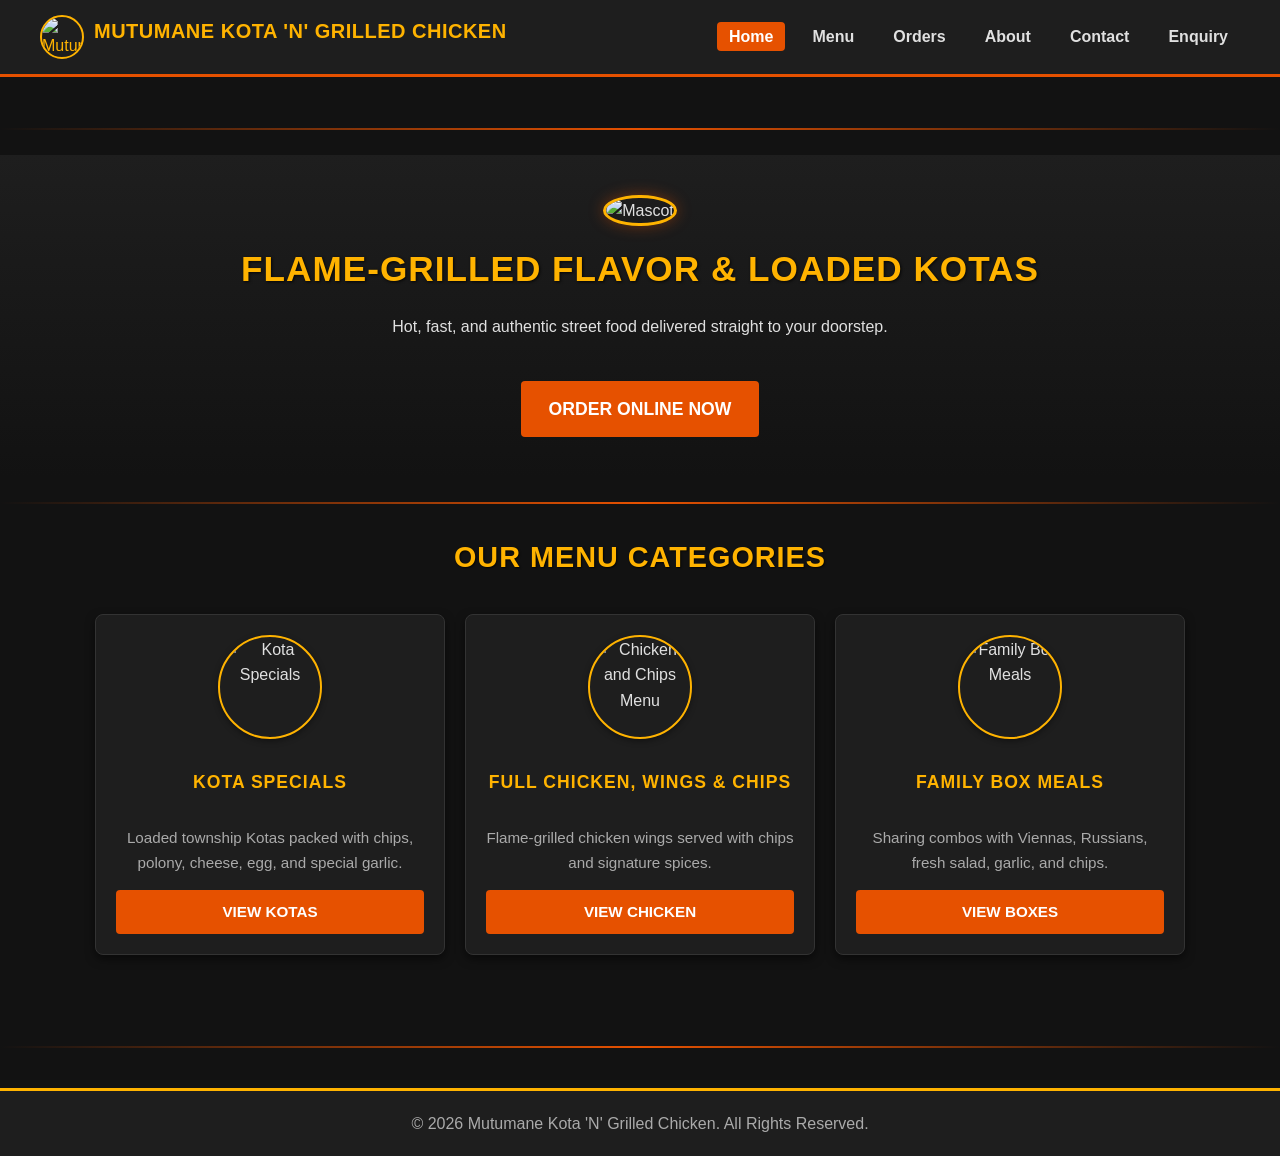
==== st10506520_part1.2/Website/index.html @ 0e36b746 "Add files via upload" ====
<!DOCTYPE html>
<html lang="en">
<head>
  <meta charset="UTF-8">
  <meta name="viewport" content="width=device-width, initial-scale=1.0">
  <title>Home | Mutumane Kota 'N' Grilled Chicken</title>
  <link rel="stylesheet" href="style.css">
</head>
<body>

  <!-- HEADER & NAVIGATION -->
  <header>
    <div>
      <a href="index.html">
        <img src="/Research/Images/LOGO.jpg" alt="Mutumane Logo" width="40" height="40" align="left">
        <strong>MUTUMANE KOTA 'N' GRILLED CHICKEN</strong>
      </a>
      <nav align="right">
        <ul>
          <li><a href="index.html" style="background-color: var(--fiery-orange); color: var(--white);">Home</a></li>
          <li><a href="menu.html">Menu</a></li>
          <li><a href="orders.html">Orders</a></li>
          <li><a href="aboutUs.html">About</a></li>
          <li><a href="contact.html">Contact</a></li>
          <li><a href="enquiry.html">Enquiry</a></li>
        </ul>
      </nav>
    </div>
  </header>

  <br style="clear: both;">
  <hr>

  <!-- HERO SECTION -->
  <div class="hero-section">
    <img src="/Research/Images/LOGO.jpg" alt="Mascot" width="120" height="120" class="hero-logo">
    <h1>FLAME-GRILLED FLAVOR & LOADED KOTAS</h1>
    <p>Hot, fast, and authentic street food delivered straight to your doorstep.</p>
    <br>
    <a href="orders.html" class="btn-primary" style="padding: 14px 28px; font-size: 1.1rem;">Order Online Now</a>
  </div>

  <hr>

  <!-- MENU CATEGORIES BANNER -->
  <div align="center">
    <h2>OUR MENU CATEGORIES</h2>
  </div>

  <!-- FOOD CATEGORIES SECTION -->
  <div class="category-container">
    
    <div class="card">
      <img src="/Research/Images/kota.jpg" alt="Kota Specials">
      <h3>Kota Specials</h3>
      <p>Loaded township Kotas packed with chips, polony, cheese, egg, and special garlic.</p>
      <a href="menu.html" class="btn-primary">View Kotas</a>
    </div>

    <div class="card">
      <img src="/Research/Images/chicken and chips.jpg" alt="Chicken and Chips Menu">
      <h3>Full Chicken, Wings & Chips</h3>
      <p>Flame-grilled chicken wings served with chips and signature spices.</p>
      <a href="menu.html" class="btn-primary">View Chicken</a>
    </div>

    <div class="card">
      <img src="/Research/Images/Combo.jpg" alt="Family Box Meals">
      <h3>Family Box Meals</h3>
      <p>Sharing combos with Viennas, Russians, fresh salad, garlic, and chips.</p>
      <a href="menu.html" class="btn-primary">View Boxes</a>
    </div>

  </div>

  <br style="clear: both;">
  <hr>

  <!-- FOOTER -->
  <footer align="center">
    <p>&copy; 2026 Mutumane Kota 'N' Grilled Chicken. All Rights Reserved.</p>
  </footer>

</body>
</html>
---- st10506520_part1.2/Website/style.css ----
/* ==========================================
   MUTUMANE KOTA 'N' GRILLED CHICKEN - GLOBAL STYLES
   Color Scheme: 
   - Warm Charcoal Gray: #1E1E1E
   - Fiery Orange: #E65100
   - Warm Yellow: #FFB300
   ================================---------- */

:root {
  --charcoal: #1E1E1E;
  --charcoal-light: #2A2A2A;
  --fiery-orange: #E65100;
  --fiery-orange-hover: #C44300;
  --warm-yellow: #FFB300;
  --warm-yellow-hover: #E09E00;
  --bg-color: #121212;
  --text-main: #E0E0E0;
  --text-muted: #AAAAAA;
  --white: #FFFFFF;
}

/* Base Styles */
body {
  background-color: var(--bg-color);
  color: var(--text-main);
  font-family: 'Segoe UI', Tahoma, Geneva, Verdana, sans-serif;
  margin: 0;
  padding: 0;
  line-height: 1.6;
}

/* Links */
a {
  color: var(--warm-yellow);
  text-decoration: none;
  transition: color 0.2s ease;
}

a:hover {
  color: var(--fiery-orange);
  text-decoration: underline;
}

/* Header & Navigation Bar */
header {
  background-color: var(--charcoal);
  border-bottom: 3px solid var(--fiery-orange);
  padding: 15px 30px;
}

header div {
  max-width: 1200px;
  margin: 0 auto;
  display: flex;
  align-items: center;
  justify-content: space-between;
  flex-wrap: wrap;
}

header img {
  border-radius: 50%;
  border: 2px solid var(--warm-yellow);
  object-fit: cover;
}

header strong {
  color: var(--warm-yellow);
  font-size: 1.25rem;
  letter-spacing: 0.5px;
  margin-left: 10px;
}

nav ul {
  list-style: none;
  margin: 0;
  padding: 0;
  display: flex;
  gap: 15px;
  align-items: center;
}

nav ul li a {
  color: var(--text-main);
  font-weight: 600;
  padding: 6px 12px;
  border-radius: 4px;
  transition: background-color 0.2s, color 0.2s;
}

nav ul li a:hover {
  background-color: var(--fiery-orange);
  color: var(--white);
  text-decoration: none;
}

/* Headings */
h1, h2, h3, h4, h5, h6 {
  color: var(--warm-yellow);
  text-transform: uppercase;
  letter-spacing: 1px;
}

h1 {
  font-size: 2.2rem;
  margin: 15px 0 10px 0;
  color: var(--warm-yellow);
  text-shadow: 1px 1px 3px rgba(0,0,0,0.8);
}

h2 {
  text-align: center;
  color: var(--warm-yellow);
  margin-top: 30px;
  font-size: 1.8rem;
  text-shadow: 1px 1px 2px rgba(0,0,0,0.8);
}

h3 {
  font-size: 1.1rem;
  margin: 12px 0 8px 0;
  min-height: 2.4em; /* Keeps card titles aligned even if 1 or 2 lines */
  display: flex;
  align-items: center;
  justify-content: center;
}

/* Structural Elements */
hr {
  border: 0;
  height: 2px;
  background: linear-gradient(to right, transparent, var(--fiery-orange), transparent);
  margin: 25px 0;
}

/* Paragraphs & Text Elements */
p {
  color: var(--text-main);
  font-size: 1rem;
}

strong {
  color: var(--warm-yellow);
}

/* Hero Section Polish */
.hero-section {
  text-align: center;
  padding: 40px 20px;
  background: linear-gradient(to bottom, var(--charcoal), var(--bg-color));
}

.hero-logo {
  border-radius: 50%;
  border: 3px solid var(--warm-yellow);
  box-shadow: 0 0 15px rgba(230, 81, 0, 0.4);
}

/* Menu Category & Feature Cards Layout */
.category-container {
  max-width: 1100px;
  margin: 0 auto;
  text-align: center;
  padding: 10px 20px 40px 20px;
  display: flex;
  flex-wrap: wrap;
  align-items: stretch;
  justify-content: center;
  gap: 20px;
}

.card {
  display: flex;
  flex-direction: column;
  justify-content: space-between;
  flex: 1 1 300px; /* Allows cards to grow and shrink evenly with a base width */
  max-width: 350px;
  text-align: center;
  padding: 20px;
  background-color: var(--charcoal);
  border-radius: 8px;
  border: 1px solid #333;
  box-sizing: border-box;
  box-shadow: 0 4px 10px rgba(0,0,0,0.5);
  transition: transform 0.3s ease, border-color 0.3s ease;
}

.card ol, 
.card ul {
  flex-grow: 1;
  text-align: left; /* Keeps your menu lists neatly aligned to the left inside the centered card */
}

.card:hover {
  transform: translateY(-5px);
  border-color: var(--fiery-orange);
}

.card img {
  width: 100px;
  height: 100px;
  border-radius: 50%;
  border: 2px solid var(--warm-yellow);
  object-fit: cover;
  margin: 0 auto 10px auto;
  box-shadow: 0 2px 6px rgba(0,0,0,0.4);
}

.card p {
  color: var(--text-muted);
  font-size: 0.95rem;
  margin-bottom: 15px;
}

/* Call to Action Buttons */
.btn-primary {
  background-color: var(--fiery-orange);
  color: var(--white);
  padding: 10px 20px;
  border-radius: 4px;
  font-weight: bold;
  text-transform: uppercase;
  display: inline-block;
  text-decoration: none;
  transition: background-color 0.2s ease, transform 0.1s ease;
  border: none;
  cursor: pointer;
  font-size: 0.95rem;
}

.btn-primary:hover {
  background-color: var(--fiery-orange-hover);
  color: var(--white);
  text-decoration: none;
  transform: translateY(-1px);
}

/* Form Elements (Contact / Enquiry / Orders) */
input[type="text"],
input[type="email"],
input[type="tel"],
select,
textarea {
  width: 100%;
  padding: 12px;
  margin: 8px 0 16px 0;
  display: inline-block;
  border: 1px solid #444;
  border-radius: 4px;
  box-sizing: border-box;
  background-color: var(--charcoal-light);
  color: var(--white);
  font-size: 1rem;
}

input:focus, select:focus, textarea:focus {
  outline: none;
  border-color: var(--warm-yellow);
  box-shadow: 0 0 5px rgba(255, 179, 0, 0.4);
}

/* Tables */
table {
  width: 90%;
  max-width: 1000px;
  margin: 20px auto;
  border-collapse: collapse;
  background-color: var(--charcoal);
  border-radius: 6px;
  overflow: hidden;
}

th, td {
  padding: 12px 15px;
  text-align: left;
  border-bottom: 1px solid #333;
}

th {
  background-color: var(--fiery-orange);
  color: var(--white);
  text-transform: uppercase;
  font-size: 0.9rem;
}

tr:hover {
  background-color: var(--charcoal-light);
}

/* Footer */
footer {
  background-color: var(--charcoal);
  color: var(--text-muted);
  padding: 20px;
  border-top: 3px solid var(--warm-yellow);
  margin-top: 40px;
  font-size: 0.9rem;
  text-align: center;
}

footer p {
  color: var(--text-muted);
  margin: 0;
}

/* Responsive Adjustments for Mobile Screens */
@media screen and (max-width: 768px) {
  header div {
    flex-direction: column;
    align-items: center;
    text-align: center;
  }
  
  nav ul {
    margin-top: 15px;
    flex-wrap: wrap;
    justify-content: center;
    gap: 10px;
  }

  /* Make category cards stack full width on mobile */
  .card {
    width: 90% !important;
    display: block !important;
    margin: 15px auto !important;

  }

  /* --- CARD & IMAGE ZOOM EFFECT --- */

/* 1. Ensure the card hides anything that zooms outside its borders */
.card {
  overflow: hidden;
  transition: transform 0.3s ease;
}

/* 2. Style the image transition */
.card img {
  transition: transform 0.4s ease-in-out;
  display: block; /* Removes unwanted bottom spacing under inline images */
}

/* 3. Trigger the zoom when hovering over the card */
.card:hover img {
  transform: scale(1.25);
}
.about-container {
  max-width: 900px; 
  margin: 0 auto; 
  background-color: var(--charcoal); 
  padding: 40px; 
  border-radius: 8px; 
  border: 1px solid #333;
}

.about-image {
  display: inline-block; 
  width: 35%; 
  vertical-align: middle; 
  text-align: center;
}

.about-text {
  display: inline-block; 
  width: 60%; 
  vertical-align: middle; 
  padding-left: 20px; 
  box-sizing: border-box;
}

/* Responsive layout for Mobile & Tablet */
@media screen and (max-width: 768px) {
  .about-container {
    padding: 20px;
  }
  
  .about-image, 
  .about-text {
    display: block;
    width: 100%;
    text-align: center;
    padding-left: 0;
  }

  .about-image {
    margin-bottom: 20px;
  }

  .about-text {
    text-align: left;
  }
}

/* --- RESPONSIVE SAUCE & TOPPING OPTIONS --- */
.options-group {
  display: grid;
  grid-template-columns: repeat(2, 1fr); /* 2 columns on mobile/tablet */
  gap: 12px 15px;
  margin-top: 10px;
}

.option-item {
  display: flex;
  align-items: center;
  background-color: var(--charcoal-light);
  padding: 10px 12px;
  border-radius: 4px;
  border: 1px solid #444;
  cursor: pointer;
}

.option-item input[type="radio"],
.option-item input[type="checkbox"] {
  margin-right: 10px;
  accent-color: var(--fiery-orange);
  transform: scale(1.1); /* Slightly larger for easier mobile tapping */
}

.option-item label {
  color: var(--text-main);
  font-size: 0.95rem;
  cursor: pointer;
}

/* Full width option on smaller screens if needed */
@media screen and (max-width: 480px) {
  .options-group {
    grid-template-columns: 1fr; /* Stacks into 1 single column on very small phones */
  }
}

}
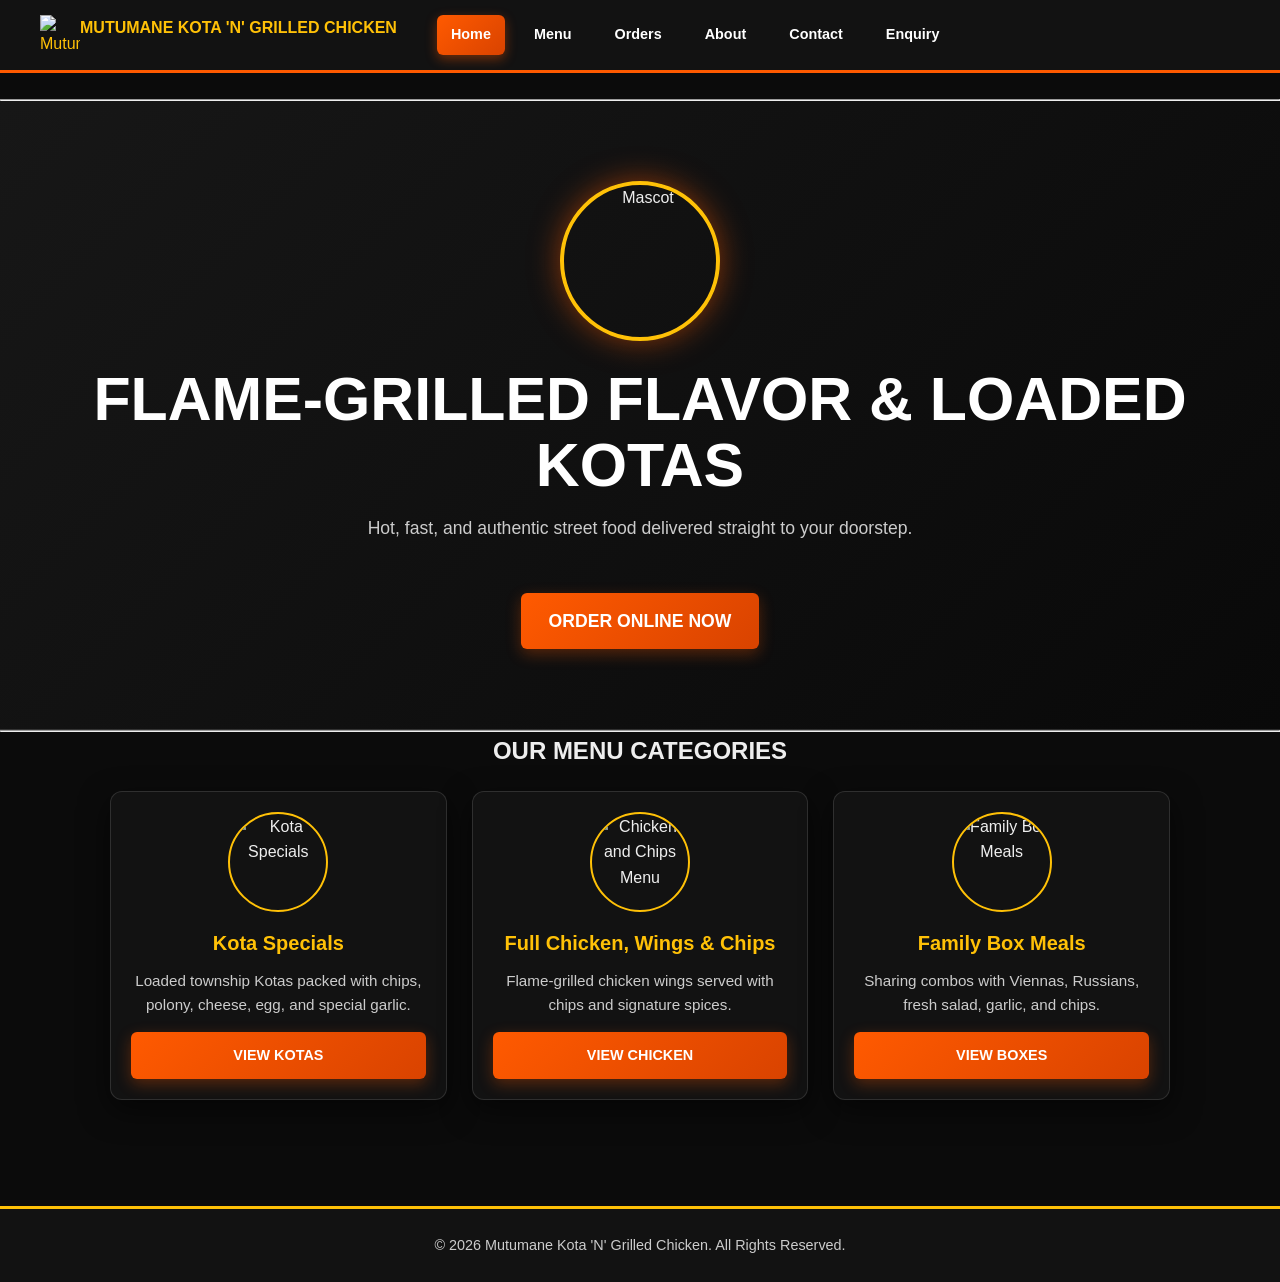
==== commit d639ad0a: "Finalize all project updates: No-API Google Maps embed for 1661 Block L Soshanguve, left-aligned nav" ====
--- a/st10506520_part1.2/Website/index.html
+++ b/st10506520_part1.2/Website/index.html
@@ -3,8 +3,10 @@
 <head>
   <meta charset="UTF-8">
   <meta name="viewport" content="width=device-width, initial-scale=1.0">
+  <meta name="description" content="Mutumane Kota 'N' Grilled Chicken offers authentic South African township street food, loaded kotas, and flame-grilled chicken in Soshanguve.">
   <title>Home | Mutumane Kota 'N' Grilled Chicken</title>
   <link rel="stylesheet" href="style.css">
+  <script src="script.js" defer></script>
 </head>
 <body>
 
@@ -15,9 +17,9 @@
         <img src="/Research/Images/LOGO.jpg" alt="Mutumane Logo" width="40" height="40" align="left">
         <strong>MUTUMANE KOTA 'N' GRILLED CHICKEN</strong>
       </a>
-      <nav align="right">
+      <nav>
         <ul>
-          <li><a href="index.html" style="background-color: var(--fiery-orange); color: var(--white);">Home</a></li>
+          <li><a href="index.html" class="active">Home</a></li>
           <li><a href="menu.html">Menu</a></li>
           <li><a href="orders.html">Orders</a></li>
           <li><a href="aboutUs.html">About</a></li>
@@ -49,7 +51,6 @@
 
   <!-- FOOD CATEGORIES SECTION -->
   <div class="category-container">
-    
     <div class="card">
       <img src="/Research/Images/kota.jpg" alt="Kota Specials">
       <h3>Kota Specials</h3>
@@ -70,14 +71,12 @@
       <p>Sharing combos with Viennas, Russians, fresh salad, garlic, and chips.</p>
       <a href="menu.html" class="btn-primary">View Boxes</a>
     </div>
-
   </div>
 
   <br style="clear: both;">
-  <hr>
-
+  
   <!-- FOOTER -->
-  <footer align="center">
+  <footer>
     <p>&copy; 2026 Mutumane Kota 'N' Grilled Chicken. All Rights Reserved.</p>
   </footer>
 
--- a/st10506520_part1.2/Website/style.css
+++ b/st10506520_part1.2/Website/style.css
@@ -1,432 +1,245 @@
-/* ==========================================
-   MUTUMANE KOTA 'N' GRILLED CHICKEN - GLOBAL STYLES
-   Color Scheme: 
-   - Warm Charcoal Gray: #1E1E1E
-   - Fiery Orange: #E65100
-   - Warm Yellow: #FFB300
-   ================================---------- */
+/* =========================================================
+   MUTUMANE KOTA 'N' GRILLED CHICKEN - GLOBAL STYLESHEET
+   ========================================================= */
 
 :root {
-  --charcoal: #1E1E1E;
-  --charcoal-light: #2A2A2A;
-  --fiery-orange: #E65100;
-  --fiery-orange-hover: #C44300;
-  --warm-yellow: #FFB300;
-  --warm-yellow-hover: #E09E00;
-  --bg-color: #121212;
-  --text-main: #E0E0E0;
-  --text-muted: #AAAAAA;
-  --white: #FFFFFF;
-}
-
-/* Base Styles */
+    --black: #0b0b0b;
+    --charcoal: #121212;
+    --charcoal-light: #1a1a1a;
+    --fiery-orange: #ff5a00;
+    --orange-dark: #d94300;
+    --fiery-orange-hover: #ff6a16;
+    --warm-yellow: #ffc107;
+    --white: #ffffff;
+    --text-main: #eeeeee;
+    --text-muted: #cccccc;
+    --border-color: rgba(255, 255, 255, 0.12);
+    --shadow: 0 10px 30px rgba(0, 0, 0, 0.55);
+}
+
+* {
+    box-sizing: border-box;
+    margin: 0;
+    padding: 0;
+}
+
+html {
+    scroll-behavior: smooth;
+}
+
 body {
-  background-color: var(--bg-color);
-  color: var(--text-main);
-  font-family: 'Segoe UI', Tahoma, Geneva, Verdana, sans-serif;
-  margin: 0;
-  padding: 0;
-  line-height: 1.6;
-}
-
-/* Links */
+    background-color: var(--black);
+    color: var(--text-main);
+    font-family: 'Plus Jakarta Sans', 'Segoe UI', Tahoma, Geneva, Verdana, sans-serif;
+    line-height: 1.6;
+    min-height: 100vh;
+}
+
 a {
-  color: var(--warm-yellow);
-  text-decoration: none;
-  transition: color 0.2s ease;
+    color: var(--warm-yellow);
+    text-decoration: none;
+    transition: color 0.25s ease;
 }
 
 a:hover {
-  color: var(--fiery-orange);
-  text-decoration: underline;
-}
-
-/* Header & Navigation Bar */
+    color: var(--fiery-orange);
+}
+
+/* Header & Left-Aligned Navigation */
 header {
-  background-color: var(--charcoal);
-  border-bottom: 3px solid var(--fiery-orange);
-  padding: 15px 30px;
+    position: sticky;
+    top: 0;
+    z-index: 1000;
+    background-color: var(--charcoal);
+    border-bottom: 3px solid var(--fiery-orange);
+    padding: 15px 30px;
 }
 
 header div {
-  max-width: 1200px;
-  margin: 0 auto;
-  display: flex;
-  align-items: center;
-  justify-content: space-between;
-  flex-wrap: wrap;
-}
-
-header img {
-  border-radius: 50%;
-  border: 2px solid var(--warm-yellow);
-  object-fit: cover;
-}
-
-header strong {
-  color: var(--warm-yellow);
-  font-size: 1.25rem;
-  letter-spacing: 0.5px;
-  margin-left: 10px;
+    max-width: 1200px;
+    margin: 0 auto;
+    display: flex;
+    align-items: center;
+    justify-content: flex-start;
+    gap: 40px;
+    flex-wrap: wrap;
+}
+
+header nav {
+    margin-left: 0;
 }
 
 nav ul {
-  list-style: none;
-  margin: 0;
-  padding: 0;
-  display: flex;
-  gap: 15px;
-  align-items: center;
+    list-style: none;
+    margin: 0;
+    padding: 0;
+    display: flex;
+    gap: 15px;
+    align-items: center;
 }
 
 nav ul li a {
-  color: var(--text-main);
-  font-weight: 600;
-  padding: 6px 12px;
-  border-radius: 4px;
-  transition: background-color 0.2s, color 0.2s;
+    display: block;
+    padding: 8px 14px;
+    border-radius: 6px;
+    color: var(--white);
+    font-size: 0.9rem;
+    font-weight: 700;
 }
 
 nav ul li a:hover {
-  background-color: var(--fiery-orange);
-  color: var(--white);
-  text-decoration: none;
-}
-
-/* Headings */
-h1, h2, h3, h4, h5, h6 {
-  color: var(--warm-yellow);
-  text-transform: uppercase;
-  letter-spacing: 1px;
-}
-
-h1 {
-  font-size: 2.2rem;
-  margin: 15px 0 10px 0;
-  color: var(--warm-yellow);
-  text-shadow: 1px 1px 3px rgba(0,0,0,0.8);
-}
-
-h2 {
-  text-align: center;
-  color: var(--warm-yellow);
-  margin-top: 30px;
-  font-size: 1.8rem;
-  text-shadow: 1px 1px 2px rgba(0,0,0,0.8);
-}
-
-h3 {
-  font-size: 1.1rem;
-  margin: 12px 0 8px 0;
-  min-height: 2.4em; /* Keeps card titles aligned even if 1 or 2 lines */
-  display: flex;
-  align-items: center;
-  justify-content: center;
-}
-
-/* Structural Elements */
-hr {
-  border: 0;
-  height: 2px;
-  background: linear-gradient(to right, transparent, var(--fiery-orange), transparent);
-  margin: 25px 0;
-}
-
-/* Paragraphs & Text Elements */
-p {
-  color: var(--text-main);
-  font-size: 1rem;
-}
-
-strong {
-  color: var(--warm-yellow);
-}
-
-/* Hero Section Polish */
+    background-color: var(--fiery-orange);
+    color: var(--white);
+}
+
+nav ul li a.active {
+    background: linear-gradient(135deg, var(--fiery-orange), var(--orange-dark));
+    color: var(--white);
+    box-shadow: 0 4px 12px rgba(255, 90, 0, 0.4);
+}
+
+/* Hero Banner */
 .hero-section {
-  text-align: center;
-  padding: 40px 20px;
-  background: linear-gradient(to bottom, var(--charcoal), var(--bg-color));
+    position: relative;
+    min-height: 600px;
+    display: flex;
+    flex-direction: column;
+    align-items: center;
+    justify-content: center;
+    text-align: center;
+    padding: 80px 20px;
+    background: linear-gradient(135deg, #171717, #090909);
+    border-bottom: 1px solid var(--border-color);
 }
 
 .hero-logo {
-  border-radius: 50%;
-  border: 3px solid var(--warm-yellow);
-  box-shadow: 0 0 15px rgba(230, 81, 0, 0.4);
-}
-
-/* Menu Category & Feature Cards Layout */
+    width: 160px;
+    height: 160px;
+    object-fit: cover;
+    border-radius: 50%;
+    border: 4px solid var(--warm-yellow);
+    box-shadow: 0 0 30px rgba(255, 90, 0, 0.5);
+    margin-bottom: 25px;
+}
+
+.hero-section h1 {
+    color: var(--white);
+    font-size: clamp(2rem, 5vw, 3.8rem);
+    line-height: 1.1;
+    font-weight: 800;
+    text-transform: uppercase;
+    margin-bottom: 15px;
+}
+
+.hero-section p {
+    color: var(--text-muted);
+    font-size: 1.1rem;
+    margin-bottom: 25px;
+}
+
+/* Button UI */
+.btn-primary, .btn {
+    display: inline-block;
+    border: none;
+    border-radius: 6px;
+    padding: 12px 24px;
+    background: linear-gradient(135deg, var(--fiery-orange), var(--orange-dark));
+    color: var(--white);
+    font-size: 0.9rem;
+    font-weight: 800;
+    text-transform: uppercase;
+    cursor: pointer;
+    box-shadow: 0 5px 15px rgba(255, 90, 0, 0.3);
+    transition: transform 0.2s ease, background 0.2s ease;
+}
+
+.btn-primary:hover {
+    background: linear-gradient(135deg, var(--fiery-orange-hover), var(--fiery-orange));
+    transform: translateY(-2px);
+}
+
+/* Category Grid & Cards */
 .category-container {
-  max-width: 1100px;
-  margin: 0 auto;
-  text-align: center;
-  padding: 10px 20px 40px 20px;
-  display: flex;
-  flex-wrap: wrap;
-  align-items: stretch;
-  justify-content: center;
-  gap: 20px;
+    max-width: 1100px;
+    margin: 0 auto;
+    display: flex;
+    flex-wrap: wrap;
+    justify-content: center;
+    gap: 25px;
+    padding: 20px;
 }
 
 .card {
-  display: flex;
-  flex-direction: column;
-  justify-content: space-between;
-  flex: 1 1 300px; /* Allows cards to grow and shrink evenly with a base width */
-  max-width: 350px;
-  text-align: center;
-  padding: 20px;
-  background-color: var(--charcoal);
-  border-radius: 8px;
-  border: 1px solid #333;
-  box-sizing: border-box;
-  box-shadow: 0 4px 10px rgba(0,0,0,0.5);
-  transition: transform 0.3s ease, border-color 0.3s ease;
-}
-
-.card ol, 
-.card ul {
-  flex-grow: 1;
-  text-align: left; /* Keeps your menu lists neatly aligned to the left inside the centered card */
-}
-
-.card:hover {
-  transform: translateY(-5px);
-  border-color: var(--fiery-orange);
+    display: flex;
+    flex-direction: column;
+    justify-content: space-between;
+    flex: 1 1 300px;
+    max-width: 350px;
+    padding: 20px;
+    background-color: var(--charcoal);
+    border: 1px solid var(--border-color);
+    border-radius: 12px;
+    box-shadow: var(--shadow);
+    text-align: center;
 }
 
 .card img {
-  width: 100px;
-  height: 100px;
-  border-radius: 50%;
-  border: 2px solid var(--warm-yellow);
-  object-fit: cover;
-  margin: 0 auto 10px auto;
-  box-shadow: 0 2px 6px rgba(0,0,0,0.4);
+    width: 100px;
+    height: 100px;
+    object-fit: cover;
+    border-radius: 50%;
+    border: 2px solid var(--warm-yellow);
+    margin: 0 auto 15px auto;
+}
+
+.card h3 {
+    color: var(--warm-yellow);
+    margin-bottom: 10px;
+    font-size: 1.25rem;
 }
 
 .card p {
-  color: var(--text-muted);
-  font-size: 0.95rem;
-  margin-bottom: 15px;
-}
-
-/* Call to Action Buttons */
-.btn-primary {
-  background-color: var(--fiery-orange);
-  color: var(--white);
-  padding: 10px 20px;
-  border-radius: 4px;
-  font-weight: bold;
-  text-transform: uppercase;
-  display: inline-block;
-  text-decoration: none;
-  transition: background-color 0.2s ease, transform 0.1s ease;
-  border: none;
-  cursor: pointer;
-  font-size: 0.95rem;
-}
-
-.btn-primary:hover {
-  background-color: var(--fiery-orange-hover);
-  color: var(--white);
-  text-decoration: none;
-  transform: translateY(-1px);
-}
-
-/* Form Elements (Contact / Enquiry / Orders) */
+    color: var(--text-muted);
+    font-size: 0.95rem;
+    margin-bottom: 15px;
+}
+
+/* Form Elements */
 input[type="text"],
 input[type="email"],
 input[type="tel"],
 select,
 textarea {
-  width: 100%;
-  padding: 12px;
-  margin: 8px 0 16px 0;
-  display: inline-block;
-  border: 1px solid #444;
-  border-radius: 4px;
-  box-sizing: border-box;
-  background-color: var(--charcoal-light);
-  color: var(--white);
-  font-size: 1rem;
+    width: 100%;
+    padding: 12px 15px;
+    border: 1px solid #444444;
+    border-radius: 6px;
+    background-color: var(--charcoal-light);
+    color: var(--white);
+    font-size: 1rem;
+    margin-top: 5px;
+    margin-bottom: 15px;
 }
 
 input:focus, select:focus, textarea:focus {
-  outline: none;
-  border-color: var(--warm-yellow);
-  box-shadow: 0 0 5px rgba(255, 179, 0, 0.4);
-}
-
-/* Tables */
-table {
-  width: 90%;
-  max-width: 1000px;
-  margin: 20px auto;
-  border-collapse: collapse;
-  background-color: var(--charcoal);
-  border-radius: 6px;
-  overflow: hidden;
-}
-
-th, td {
-  padding: 12px 15px;
-  text-align: left;
-  border-bottom: 1px solid #333;
-}
-
-th {
-  background-color: var(--fiery-orange);
-  color: var(--white);
-  text-transform: uppercase;
-  font-size: 0.9rem;
-}
-
-tr:hover {
-  background-color: var(--charcoal-light);
-}
-
-/* Footer */
+    outline: none;
+    border-color: var(--warm-yellow);
+}
+
+/* Bottom Footer */
 footer {
-  background-color: var(--charcoal);
-  color: var(--text-muted);
-  padding: 20px;
-  border-top: 3px solid var(--warm-yellow);
-  margin-top: 40px;
-  font-size: 0.9rem;
-  text-align: center;
+    background-color: var(--charcoal);
+    color: var(--text-muted);
+    padding: 25px 20px;
+    border-top: 3px solid var(--warm-yellow);
+    margin-top: 60px;
+    text-align: center;
+    font-size: 0.9rem;
+    width: 100%;
+    box-sizing: border-box;
 }
 
 footer p {
-  color: var(--text-muted);
-  margin: 0;
-}
-
-/* Responsive Adjustments for Mobile Screens */
-@media screen and (max-width: 768px) {
-  header div {
-    flex-direction: column;
-    align-items: center;
-    text-align: center;
-  }
-  
-  nav ul {
-    margin-top: 15px;
-    flex-wrap: wrap;
-    justify-content: center;
-    gap: 10px;
-  }
-
-  /* Make category cards stack full width on mobile */
-  .card {
-    width: 90% !important;
-    display: block !important;
-    margin: 15px auto !important;
-
-  }
-
-  /* --- CARD & IMAGE ZOOM EFFECT --- */
-
-/* 1. Ensure the card hides anything that zooms outside its borders */
-.card {
-  overflow: hidden;
-  transition: transform 0.3s ease;
-}
-
-/* 2. Style the image transition */
-.card img {
-  transition: transform 0.4s ease-in-out;
-  display: block; /* Removes unwanted bottom spacing under inline images */
-}
-
-/* 3. Trigger the zoom when hovering over the card */
-.card:hover img {
-  transform: scale(1.25);
-}
-.about-container {
-  max-width: 900px; 
-  margin: 0 auto; 
-  background-color: var(--charcoal); 
-  padding: 40px; 
-  border-radius: 8px; 
-  border: 1px solid #333;
-}
-
-.about-image {
-  display: inline-block; 
-  width: 35%; 
-  vertical-align: middle; 
-  text-align: center;
-}
-
-.about-text {
-  display: inline-block; 
-  width: 60%; 
-  vertical-align: middle; 
-  padding-left: 20px; 
-  box-sizing: border-box;
-}
-
-/* Responsive layout for Mobile & Tablet */
-@media screen and (max-width: 768px) {
-  .about-container {
-    padding: 20px;
-  }
-  
-  .about-image, 
-  .about-text {
-    display: block;
-    width: 100%;
-    text-align: center;
-    padding-left: 0;
-  }
-
-  .about-image {
-    margin-bottom: 20px;
-  }
-
-  .about-text {
-    text-align: left;
-  }
-}
-
-/* --- RESPONSIVE SAUCE & TOPPING OPTIONS --- */
-.options-group {
-  display: grid;
-  grid-template-columns: repeat(2, 1fr); /* 2 columns on mobile/tablet */
-  gap: 12px 15px;
-  margin-top: 10px;
-}
-
-.option-item {
-  display: flex;
-  align-items: center;
-  background-color: var(--charcoal-light);
-  padding: 10px 12px;
-  border-radius: 4px;
-  border: 1px solid #444;
-  cursor: pointer;
-}
-
-.option-item input[type="radio"],
-.option-item input[type="checkbox"] {
-  margin-right: 10px;
-  accent-color: var(--fiery-orange);
-  transform: scale(1.1); /* Slightly larger for easier mobile tapping */
-}
-
-.option-item label {
-  color: var(--text-main);
-  font-size: 0.95rem;
-  cursor: pointer;
-}
-
-/* Full width option on smaller screens if needed */
-@media screen and (max-width: 480px) {
-  .options-group {
-    grid-template-columns: 1fr; /* Stacks into 1 single column on very small phones */
-  }
-}
-
-}
-
+    color: var(--text-muted);
+    margin: 0;
+}
